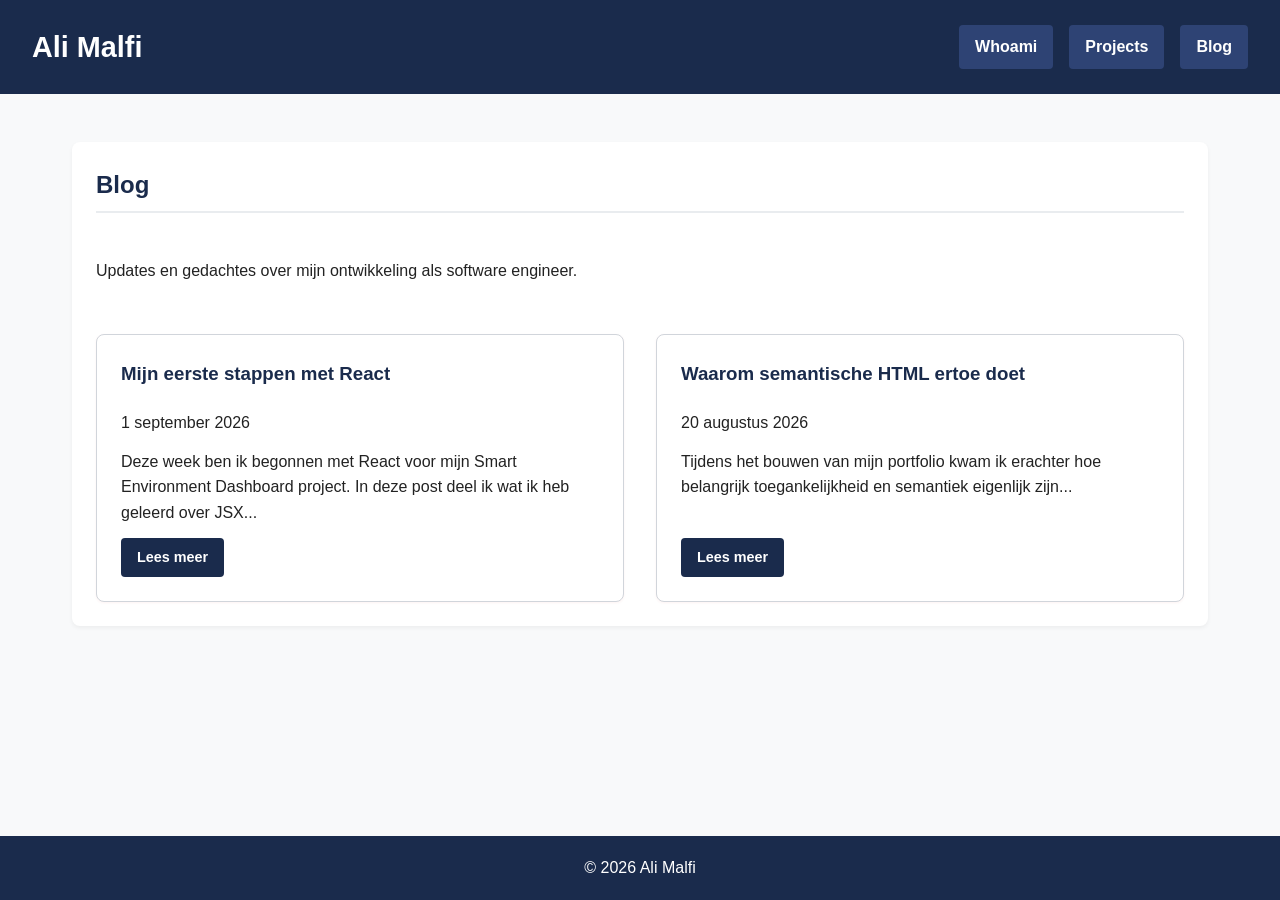
==== blog.html @ 08fde83a "css gemaakt en resposive" ====
<!DOCTYPE html>
<html lang="nl">
<head>
    <meta charset="UTF-8">
    <meta name="viewport" content="width=device-width, initial-scale=1.0">
    <link rel="stylesheet" href="/css/style.css">
    
    <title>Blog</title>
</head>
<body>
    <header>
        <h1>Ali Malfi</h1>
        <nav aria-label="Main navigation">
            <ul>
                <li><a href="index.html">Whoami</a></li>
                <li><a href="project.html">Projects</a></li>
                <li><a href="blog.html">Blog</a></li>
            </ul>
        </nav>
    </header>


    <main>
    <section>
        <h2>Blog</h2>
        <p>Updates en gedachtes over mijn ontwikkeling als software engineer.</p>

        <article>
            <h3>Mijn eerste stappen met React</h3>
            <p><time datetime="2026-09-01">1 september 2026</time></p>
            <p>Deze week ben ik begonnen met React voor mijn Smart Environment 
               Dashboard project. In deze post deel ik wat ik heb geleerd over JSX...</p>
            <a href="#">Lees meer</a>
        </article>

        <article>
            <h3>Waarom semantische HTML ertoe doet</h3>
            <p><time datetime="2026-08-20">20 augustus 2026</time></p>
            <p>Tijdens het bouwen van mijn portfolio kwam ik erachter hoe belangrijk 
               toegankelijkheid en semantiek eigenlijk zijn...</p>
            <a href="#">Lees meer</a>
        </article>
    </section>
</main>

    <footer>
        <p>&copy; 2026 Ali Malfi</p>
    </footer>
</body>
</html>
---- css/style.css ----
/* ===================================================
   1. Basisstijl & Reset (Mobile First: mobiel <= 480px)
   =================================================== */
*{
    margin: 0;
    padding: 0;
    box-sizing: border-box;
}
body{
    font-family:Arial, Helvetica, sans-serif;
    line-height: 1.6;
    color: #222222; 
    background-color: #f8f9fa;
    display: flex;
    flex-direction: column;
    min-height: 100vh;
    
}

header{
    background-color: #1a2b4c;
    color: #ffffff;
    padding: 1.5rem 1rem; /* 1.5rem (24px) en 1rem (16px): relatieve eenheden voor automatische schaling bij vergrote browserinstellingen */
    text-align: center;
}
header h1{
    margin-bottom: 0.8rem;
    font-size: 1.8rem;
}
nav ul{
    list-style:none;
    display: flex;
    flex-direction: column;
    gap: 0.5rem;
}
nav a{
    color: #ffffff;
    text-decoration: none;
    font-weight: bold;
    padding: 0.6rem 1rem;
    border-radius: 4px;
    background-color: #2e4374;
    display: inline-block;
    transition: background-color 0.2s ease;
}
nav a:hover,
nav a:focus {
  background-color: #4b6cb7;
  text-decoration: underline;
  outline: 2px solid #ffffff;
}

/* Hoofdinhoud (Main & Sections) */
main{
    flex: 1;
    padding: 1.5rem 1rem;
    width: 100%;
    max-width: 1200px;
    margin: 0 auto; /* Centraal uitlijnen van de inhoud */
}

section{
    background-color: #ffffff;
    padding: 1.5rem;
    border-radius: 8px;
    margin-bottom: 1.5rem;
    box-shadow: 0 2px 4px rgba(0, 0, 0, 0.05);
}

section h2{
    color: #1a2b4c;
     margin-bottom: 0.8rem;
    border-bottom: 2px solid #e9ecef;
    padding-bottom: 0.4rem;
}
/* Kaarten voor Projecten & Blogposts (<article>) */
article{
  background-color: #ffffff;
  border: 1px solid #d1d5db;
  border-radius: 8px;
  padding: 1.5rem;
  margin-top: 1.2rem;
  box-shadow: 0 1px 3px rgba(210, 11, 11, 0.05);
  display: flex;
  flex-direction: column;
  gap: 0.8rem;
}
article h3{
  color: #1a2b4c;
  margin-bottom: 0.5rem;
}
/* Knoppen/links binnen artikelen */
article a{
  align-self: flex-start;
  background-color: #1a2b4c;
  color: #ffffff;
  text-decoration: none;
  font-weight: bold;
  font-size: 0.9rem;
  padding: 0.5rem 1rem;
  border-radius: 4px;
  margin-top: auto;
  transition: background-color 0.2s ease;
}
article a:hover,
article a:focus {
  background-color: #2e4374;
  text-decoration: underline;
}
footer {
  background-color: #1a2b4c;
  color: #ffffff;
  text-align: center;
  padding: 1.2rem;
  margin-top: auto;
}

/* ===================================================
   2. Tablet Breekpunt (~768px)
   =================================================== */

@media screen and (min-width: 768px) {
    header {
        display: flex;
        justify-content: space-between;
        align-items: center;
        padding: 1.5rem 2rem;
    }
    header h1 {
        margin-bottom: 0;
    }
    nav ul {
        flex-direction: row;
        gap: 1rem;
    }
    main {
        padding: 2rem;
    }
    section{
        display: grid;
        grid-template-columns: repeat(2, 1fr);
        gap: 1.5rem;
    }
    /* Zorgt dat gewone tekst en titels over de volle breedte lopen */
    section > h2,
    section > p {
        grid-column: 1 / -1;
    }
}

/* ===================================================
   3. Desktop Breekpunt (>= 1024px)
   =================================================== */
@media (min-width: 1024px) {
  main {
    padding: 3rem 2rem;
  }

  /* Grid layout uitbreiding voor desktop */
  section {
    grid-template-columns: repeat(2, 1fr);
    gap: 2rem;
  }
}
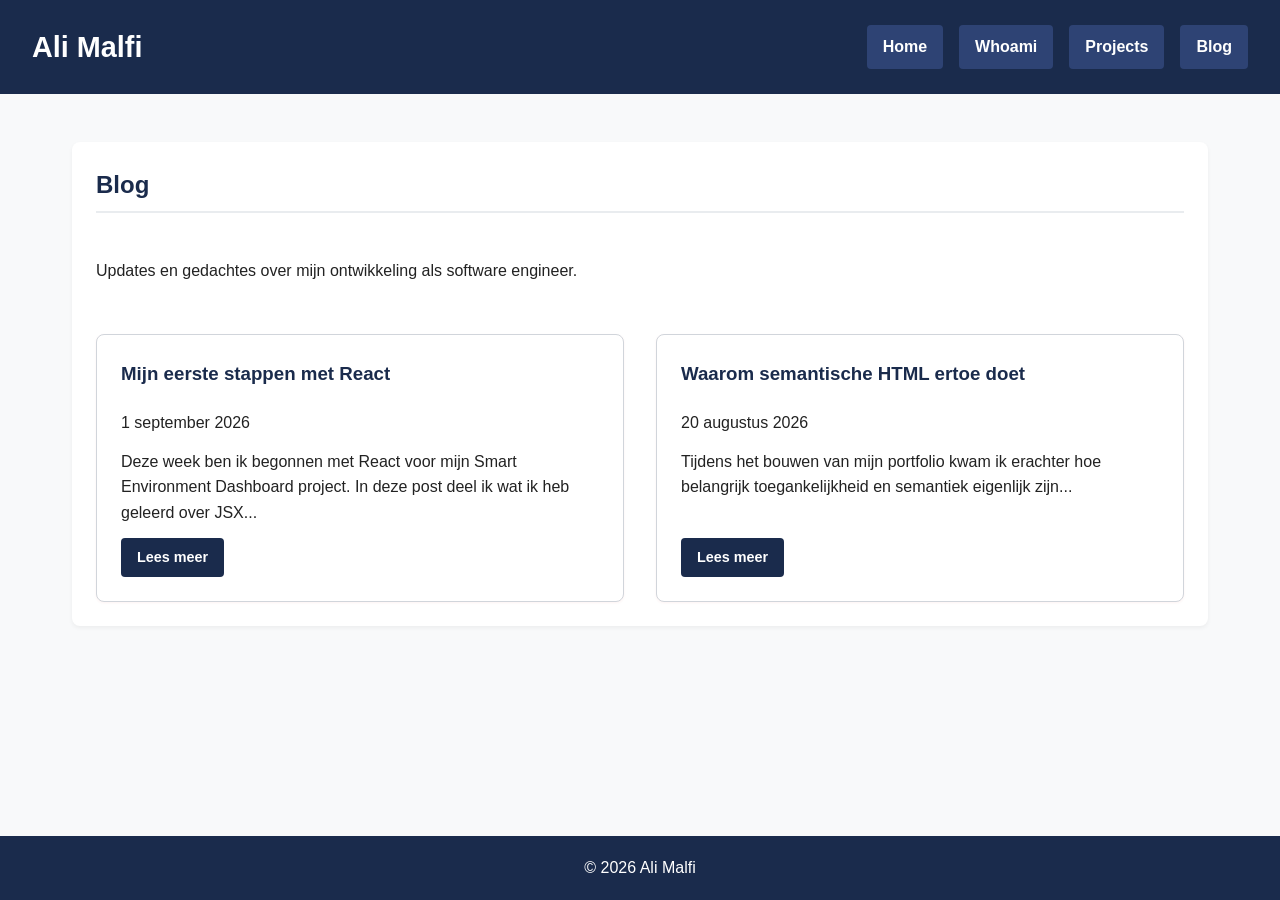
==== commit ad6d646d: "img toegvoegd" ====
--- a/blog.html
+++ b/blog.html
@@ -12,7 +12,8 @@
         <h1>Ali Malfi</h1>
         <nav aria-label="Main navigation">
             <ul>
-                <li><a href="index.html">Whoami</a></li>
+                <li><a href="index.html">Home</a></li>
+                <li><a href="whoami.html">Whoami</a></li>
                 <li><a href="project.html">Projects</a></li>
                 <li><a href="blog.html">Blog</a></li>
             </ul>
--- a/css/style.css
+++ b/css/style.css
@@ -107,6 +107,36 @@
   background-color: #2e4374;
   text-decoration: underline;
 }
+
+img {
+  max-width: 100%;
+  height: auto;
+  display: block;
+}
+
+/* Knoppen naast elkaar */
+.hero-buttons {
+  display: flex;
+  gap: 0.8rem;
+  flex-wrap: wrap;
+}
+
+.hero-image {
+  margin: 0;
+  display: flex;
+  justify-content: center;
+  align-items: center;
+}
+
+.hero-image img {
+  border-radius: 8px;
+  width: 100%;
+  max-width: 350px; 
+  object-fit: cover;
+}
+
+
+
 footer {
   background-color: #1a2b4c;
   color: #ffffff;
@@ -146,6 +176,13 @@
     section > p {
         grid-column: 1 / -1;
     }
+    /* img*/
+    .hero-section {
+    display: grid;
+    grid-template-columns: 1fr 1fr;
+    align-items: center;
+    gap: 2rem;
+  }
 }
 
 /* ===================================================
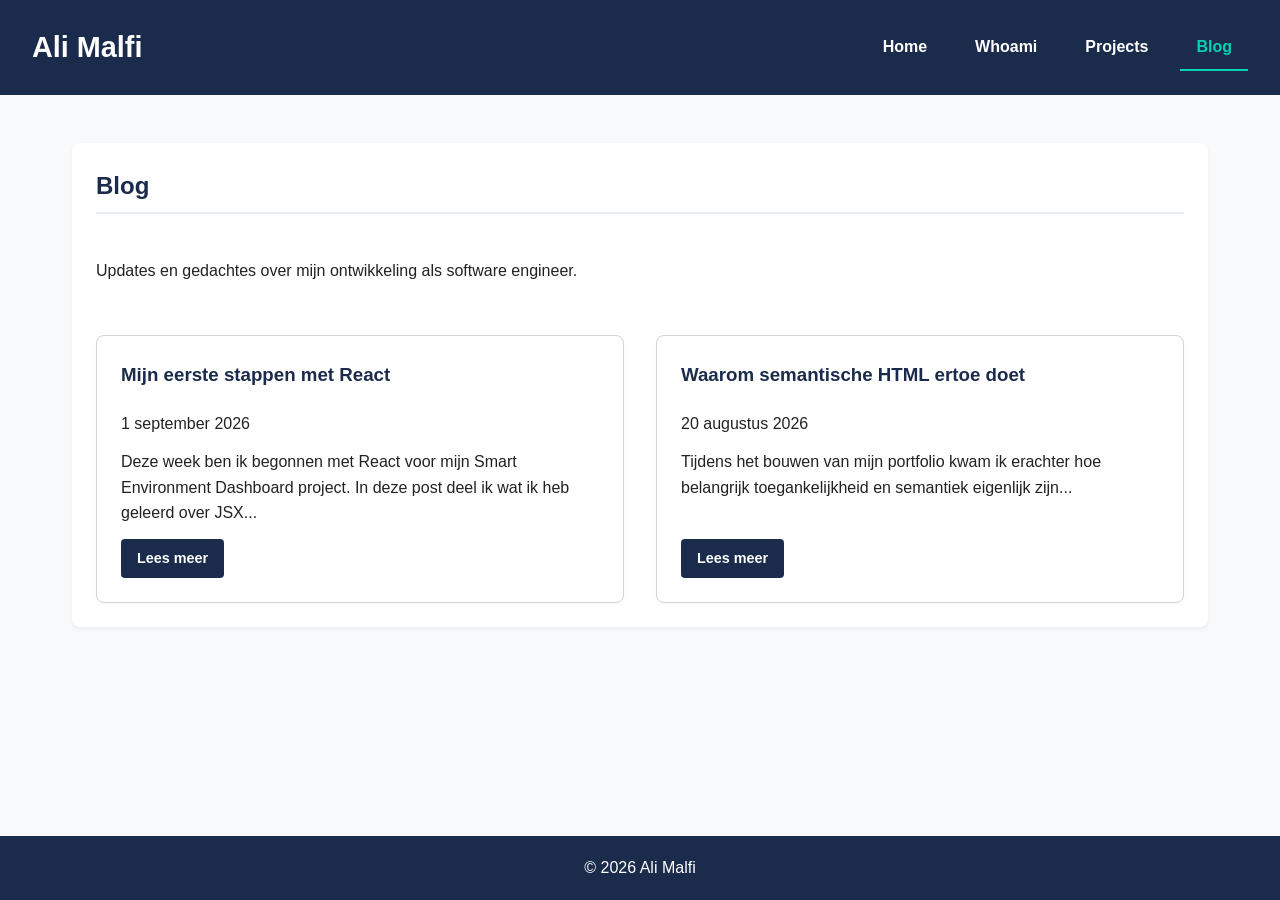
==== commit 53f632ad: "img rename" ====
--- a/blog.html
+++ b/blog.html
@@ -3,6 +3,7 @@
 <head>
     <meta charset="UTF-8">
     <meta name="viewport" content="width=device-width, initial-scale=1.0">
+    <meta name="description" content="Blog van Ali Malfi over software engineering en webontwikkeling.">
     <link rel="stylesheet" href="/css/style.css">
     
     <title>Blog</title>
@@ -10,12 +11,12 @@
 <body>
     <header>
         <h1>Ali Malfi</h1>
-        <nav aria-label="Main navigation">
+        <nav aria-label="Hoofdnavigatie">
             <ul>
                 <li><a href="index.html">Home</a></li>
                 <li><a href="whoami.html">Whoami</a></li>
                 <li><a href="project.html">Projects</a></li>
-                <li><a href="blog.html">Blog</a></li>
+                <li><a href="blog.html" class="active" aria-current="page">Blog</a></li>
             </ul>
         </nav>
     </header>
--- a/css/style.css
+++ b/css/style.css
@@ -38,16 +38,21 @@
     text-decoration: none;
     font-weight: bold;
     padding: 0.6rem 1rem;
-    border-radius: 4px;
-    background-color: #2e4374;
-    display: inline-block;
-    transition: background-color 0.2s ease;
+    background-color: transparent; /* Geen donkere knopachtergrond meer */
+  display: inline-block;
+  border-bottom: 2px solid transparent; /* Onzichtbare rand voorkomt verspringen */
+  transition: color 0.2s ease, border-bottom 0.2s ease;
 }
 nav a:hover,
 nav a:focus {
-  background-color: #4b6cb7;
-  text-decoration: underline;
-  outline: 2px solid #ffffff;
+  color: #00d2b4; 
+  border-bottom: 3px solid #00d2b4;
+  outline: none;
+}
+
+nav a.active {
+  color: #00d2b4;
+  border-bottom: 2px solid #00d2b4;
 }
 
 /* Hoofdinhoud (Main & Sections) */
@@ -122,10 +127,11 @@
 }
 
 .hero-image {
-  margin: 0;
+  margin: 1.5rem 0;
   display: flex;
   justify-content: center;
   align-items: center;
+  
 }
 
 .hero-image img {
@@ -135,7 +141,9 @@
   object-fit: cover;
 }
 
-
+/*test   */
+
+/*test   */
 
 footer {
   background-color: #1a2b4c;
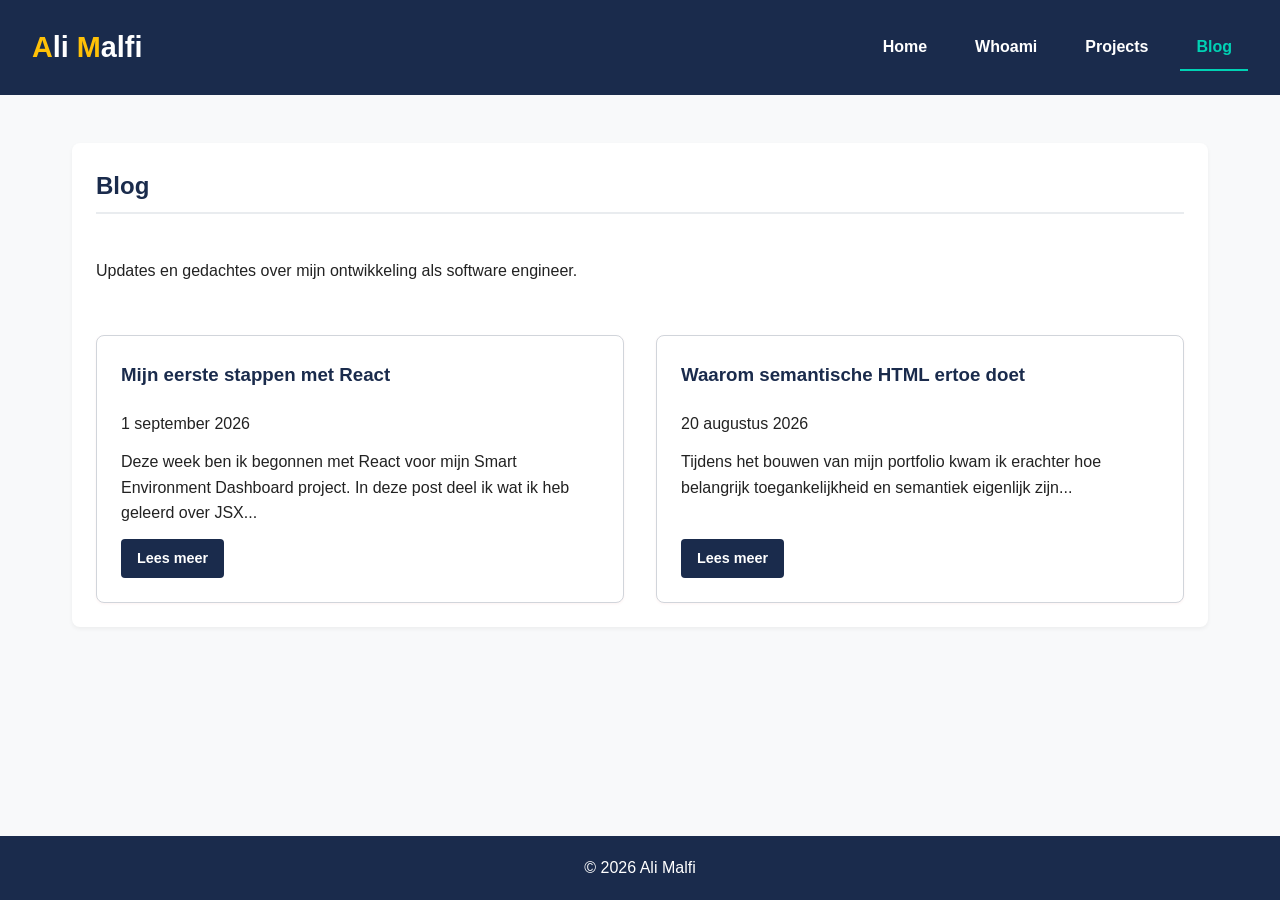
==== commit 3173b6a4: "span toegvoegd in header" ====
--- a/blog.html
+++ b/blog.html
@@ -10,7 +10,7 @@
 </head>
 <body>
     <header>
-        <h1>Ali Malfi</h1>
+        <h1> <span>A</span>li <span>M</span>alfi</h1>
         <nav aria-label="Hoofdnavigatie">
             <ul>
                 <li><a href="index.html">Home</a></li>
@@ -32,7 +32,7 @@
             <p><time datetime="2026-09-01">1 september 2026</time></p>
             <p>Deze week ben ik begonnen met React voor mijn Smart Environment 
                Dashboard project. In deze post deel ik wat ik heb geleerd over JSX...</p>
-            <a href="#">Lees meer</a>
+            <a href="https://devrabic.com/products/full-stack-react-firebase-course/module-6/react_intro">Lees meer</a>
         </article>
 
         <article>
@@ -40,7 +40,7 @@
             <p><time datetime="2026-08-20">20 augustus 2026</time></p>
             <p>Tijdens het bouwen van mijn portfolio kwam ik erachter hoe belangrijk 
                toegankelijkheid en semantiek eigenlijk zijn...</p>
-            <a href="#">Lees meer</a>
+            <a href="https://www.w3schools.com/html/html5_semantic_elements.asp">Lees meer</a>
         </article>
     </section>
 </main>
--- a/css/style.css
+++ b/css/style.css
@@ -26,6 +26,10 @@
 header h1{
     margin-bottom: 0.8rem;
     font-size: 1.8rem;
+    
+}
+header h1 span {
+    color: #ffc107;
 }
 nav ul{
     list-style:none;
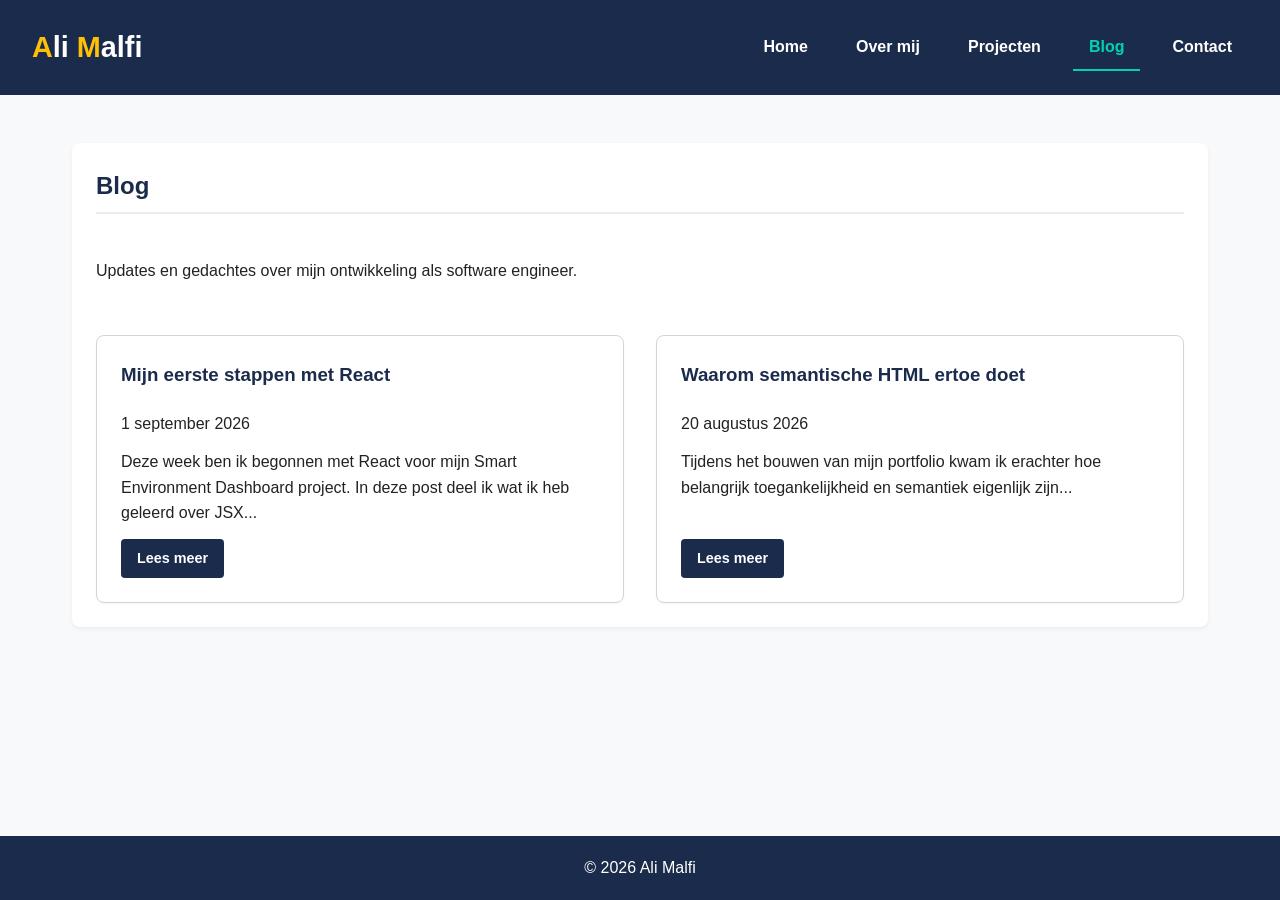
==== commit 36ff4388: "contact form grmaakt" ====
--- a/blog.html
+++ b/blog.html
@@ -14,9 +14,10 @@
         <nav aria-label="Hoofdnavigatie">
             <ul>
                 <li><a href="index.html">Home</a></li>
-                <li><a href="whoami.html">Whoami</a></li>
-                <li><a href="project.html">Projects</a></li>
+                <li><a href="whoami.html">Over mij</a></li>
+                <li><a href="project.html">Projecten</a></li>
                 <li><a href="blog.html" class="active" aria-current="page">Blog</a></li>
+                <li><a href="contact.html">Contact</a></li>
             </ul>
         </nav>
     </header>
--- a/css/style.css
+++ b/css/style.css
@@ -185,7 +185,8 @@
     }
     /* Zorgt dat gewone tekst en titels over de volle breedte lopen */
     section > h2,
-    section > p {
+    section > p,
+    section > form {
         grid-column: 1 / -1;
     }
     /* img*/
@@ -195,6 +196,32 @@
     align-items: center;
     gap: 2rem;
   }
+  /*project lijst js */
+   #project-lijst {
+        display: grid;
+        grid-template-columns: repeat(2, 1fr);
+        gap: 1.5rem;
+        grid-column: 1 / -1; /* laat de container zelf de volle breedte pakken */
+    }
+    /* maak het formulier zelf iets breder dan mobiel, maar niet de volle breedte */
+    #contact-form {
+        max-width: 500px;
+    }
+}
+
+/* overmijn lijst */
+dt {
+    font-weight: bold;
+    color: #1a2b4c;        /* Dezelfde blauwe kleur als je header en h2 */
+    margin-top: 0.8rem;    /* Geeft ademruimte tussen de onderwerpen */
+}
+
+dt:first-of-type {
+    margin-top: 0;        /* Voorkomt onnodige witruimte boven de eerste term */
+}
+
+dd {
+    margin-left: 0;        /* Verwijdert de standaard browserinspringing */
 }
 
 /* ===================================================
@@ -210,4 +237,45 @@
     grid-template-columns: repeat(2, 1fr);
     gap: 2rem;
   }
+}
+
+/* Contactformulier */
+#contact-form {
+    display: flex;
+    flex-direction: column;
+}
+
+#contact-form label {
+    font-weight: bold;
+    color: #1a2b4c;
+    margin-top: 1rem;
+}
+
+#contact-form input,
+#contact-form textarea {
+    padding: 0.6rem;
+    border: 1px solid #d1d5db;
+    border-radius: 4px;
+    font-family: inherit;
+}
+
+#contact-form input[aria-invalid="true"],
+#contact-form textarea[aria-invalid="true"] {
+    border-color: #c0392b;
+}
+
+#contact-form span[role="alert"] {
+    color: #c0392b;
+    font-size: 0.85rem;
+}
+
+#contact-form button {
+    background-color: #1a2b4c;
+    color: #ffffff;
+    border: none;
+    padding: 0.7rem 1.5rem;
+    border-radius: 4px;
+    margin-top: 1rem;
+    align-self: flex-start;
+    cursor: pointer;
 }
